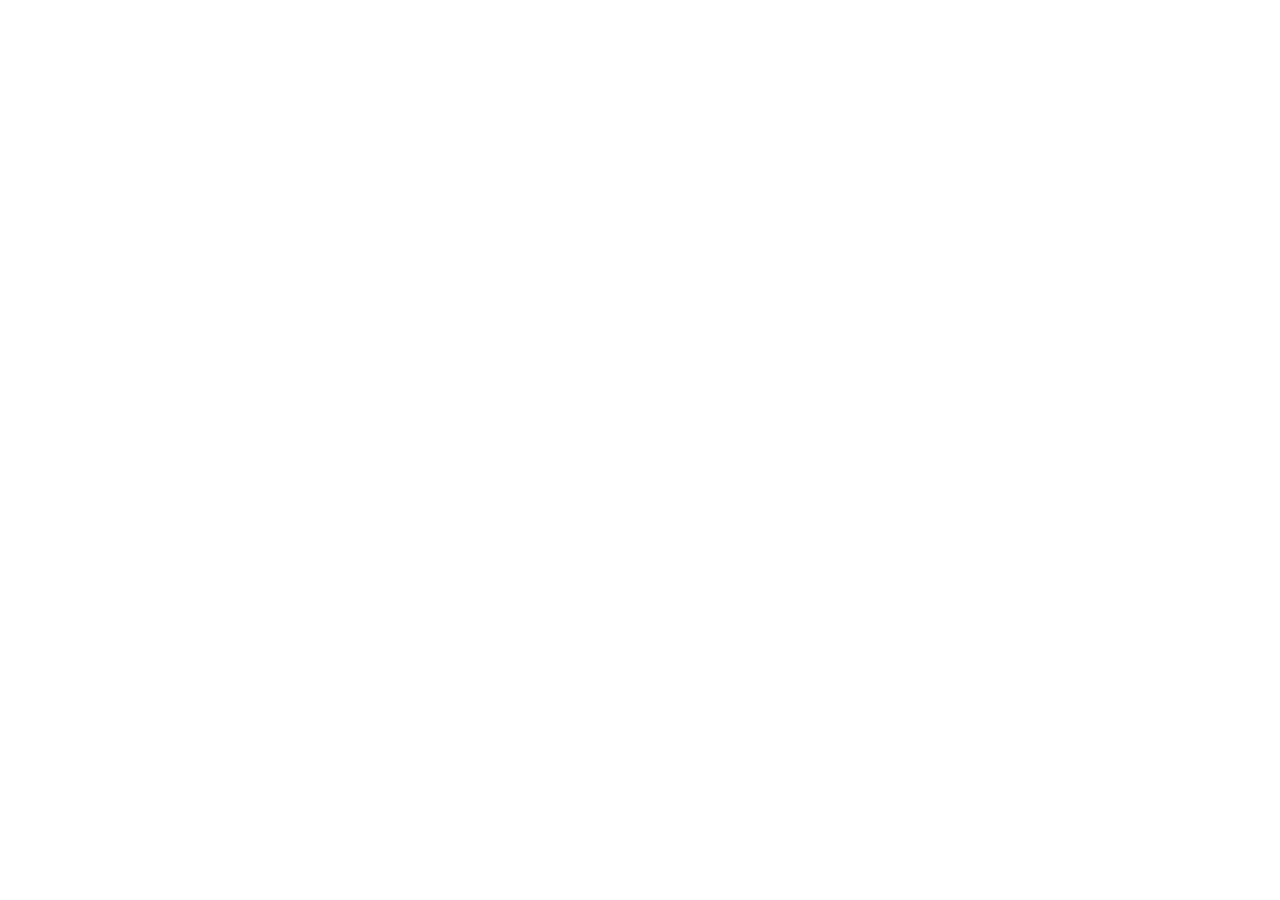
==== index.html @ da3b64e2 "filters" ====
<!DOCTYPE html>
<html lang="en">
<head>
    <meta charset="UTF-8">
    <meta name="viewport" content="width=device-width, initial-scale=1.0">
    <title></title>
</head>
<body>
    <!-- for the nav and title -->
    <header>

    </header>

    <main>
        <!-- for the filters -->
        <aside>

        </aside>
        
        <!-- for the cards -->
        <section>

        </section> 
    </main>
</body>
</html>
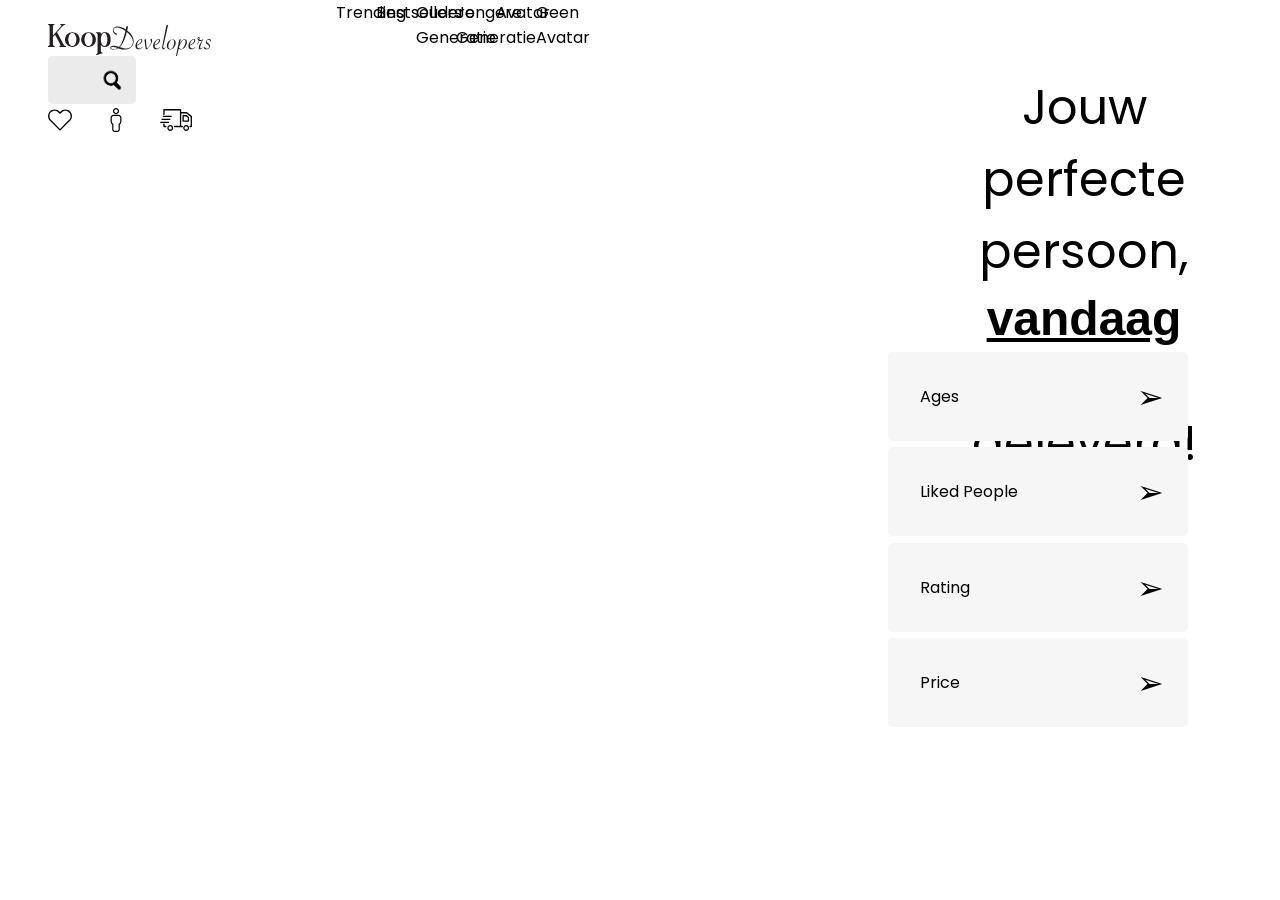
==== commit e69cc73a: "first combine" ====
--- a/index.html
+++ b/index.html
@@ -4,18 +4,122 @@
     <meta charset="UTF-8">
     <meta name="viewport" content="width=device-width, initial-scale=1.0">
     <title></title>
+
+    <link rel="stylesheet" href="filters.css" />
+    <link rel="stylesheet" href="nav.css">
+    <link rel="stylesheet" href="style.css">
+
+    <link rel="preconnect" href="https://fonts.googleapis.com">
+    <link rel="preconnect" href="https://fonts.gstatic.com" crossorigin>
+    <link
+        href="https://fonts.googleapis.com/css2?family=Poppins:ital,wght@0,100;0,200;0,300;0,400;0,500;0,600;0,700;0,800;0,900;1,100;1,200;1,300;1,400;1,500;1,600;1,700;1,800;1,900&display=swap"
+        rel="stylesheet">
 </head>
 <body>
-    <!-- for the nav and title -->
-    <header>
+    <div id="header">
+        <header>
+            <img src="img/Logoversie2.svg" alt="koop hier je developer logo">
+            <form action="">
+                <input type="text" placeholder="Zoek naar jou favoriete WEB Developer...">
+                <img src="img/search.png" alt="search">
+            </form>
+            <div>
+                <img src="img/heart.svg" alt="favoriet">
+                <img src="img/icon.svg" alt="icon">
+                <img src="img/delivery-truck.svg" alt="winkelmandje">
+            </div>
+        </header>
+    </div>
 
-    </header>
+    <nav>
+        <ul>
+            <li>Trending</li>
+            <li>Bestsellers</li>
+            <li>oudere generatie</li>
+            <li>jongere generatie</li>
+            <li>avatar</li>
+            <li>geen avatar</li>
+        </ul>
+    </nav>
 
     <main>
+        <section>
+            <h1> Jouw perfecte persoon, </h1>
+            <h2> <span>vandaag</span> nog geleverd!</h2>
+        </section>
         <!-- for the filters -->
-        <aside>
 
-        </aside>
+        <div id="filter-block">
+                <details>
+                  <summary>Ages</summary>
+                  <div>
+                    <label for="age1"
+                      >young
+                      <input type="checkbox" id="age1" />
+                    </label>
+          
+                    <label for="age2"
+                      >normal
+                      <input type="checkbox" id="age2" />
+                    </label>
+          
+                    <label for="age3"
+                      >old
+                      <input type="checkbox" id="age3" />
+                    </label>
+                  </div>
+                </details>
+          
+                <details>
+                  <summary>Liked People</summary>
+                  <div>
+                    <label for="lp1">Show liked people
+                    <input type="checkbox" id="lp1" />
+                  </label>
+                  </div>
+                </details>
+          
+                <details>
+                  <summary>Rating</summary>
+                  <div>
+                    <label for="r1"
+                      >1 star
+                      <input type="checkbox" id="r1" />
+                    </label>
+                    <label for="r2"
+                      >2 stars
+                      <input type="checkbox" id="r2" />
+                    </label>
+                    <label for="r3"
+                      >3 stars
+                      <input type="checkbox" id="r3" />
+                    </label>
+                    <label for="r4"
+                      >4 stars
+                      <input type="checkbox" id="r4" />
+                    </label>
+                    <label for="r5"
+                      >5 stars
+                      <input type="checkbox" id="r5" />
+                    </label>
+                  </div>
+                </details>
+
+                <details>
+                    <summary>Price</summary>
+                    <div>
+                      <label for="price1"
+                        >Cheap
+                        <input type="checkbox" id="price1" />
+                      </label>
+            
+                      <label for="price2"
+                        >Expensive
+                        <input type="checkbox" id="price2" />
+                      </label>
+                    </div>
+                  </details>
+        </div>
         
         <!-- for the cards -->
         <section>
--- a/filters.css
+++ b/filters.css
@@ -0,0 +1,201 @@
+:root{
+    --filter-block-color: #F6F6F6;
+    --content-block-color: #3a6fba;
+}
+
+body{
+    background-color: white;
+    display: flex;
+
+    font-family: "Poppins", serif;
+    font-weight: 400;
+    font-style: normal;
+
+}
+
+body > div:nth-of-type(1){
+
+}
+
+body > div:nth-of-type(2){
+    padding-left: 5em;
+    width: 100%;
+
+    background-color: var(--content-block-color);
+
+    container-type: inline-size;
+    container-name: content-block;
+}
+
+
+li{
+    width: 1em;
+    height: 2em;
+}
+
+ul{
+    padding: 0;
+    margin: 0;
+    list-style: none;
+
+
+    display: flex;
+    flex-wrap: wrap;
+    flex-direction: row;
+    gap: 25%;
+}
+
+
+#filter-block{
+    display: flex;
+    flex-direction: column;
+    gap: .4em;
+}
+
+details {
+    width: 300px;
+    height: auto;
+    transition: height 0.7s ease; /* Smooth transition for height */
+    padding: 2em;
+
+    border-radius: 5px;
+
+    display: flex;
+    flex-direction: column;
+
+
+    background-color: var(--filter-block-color);
+}
+
+details[open] {
+    height: auto; /* Allows the height to adjust when expanded */
+}
+
+details[open] > div {
+    display: flex;
+    flex-direction: column;
+    justify-content: flex-end;
+    margin-top: 2em;
+    gap: .3em;
+}
+
+
+
+details[open] label{
+    display: flex;
+    flex-direction: row-reverse;
+    justify-content: flex-end;
+    gap: 2em;
+
+    
+}
+
+details[open] input{
+    display: inline-block;
+    align-self: self-start;
+
+    /* all: unset; */
+
+    background-color: white;
+    border-radius: 0;
+    border: none;
+    width: 1em;
+    height: 1em;
+    pointer-events: visible;
+
+}
+
+details[open] input:checked{
+    color: black;
+    background-color: white;
+}
+
+details summary {
+    list-style: none; /* Remove default arrow */
+    display: flex;
+    justify-content: space-between;
+    cursor: pointer;
+}
+
+details summary::after {
+    content: "➢"; /* Custom arrow */
+    scale: 2;
+    transition: transform 0.3s;
+}
+
+details[open] summary::after {
+    transform: rotate(90deg);
+    /* transform: scale(2); */
+}
+
+
+/* #region Filtering */
+/* ages */
+:has(#age1:checked) li:has(.normal), :has(#age1:checked) li:has(.old) {
+    color: blue;
+    display: none;
+}
+
+:has(#age2:checked) li:has(.young), :has(#age2:checked) li:has(.old) {
+    color: blue;
+    display: none;
+}
+
+:has(#age3:checked) li:has(.young),:has(#age3:checked) li:has(.normal)  {
+    color: blue;
+    display: none;
+}
+
+/* liked */
+:has(#lp1:checked) li:has(.unliked) {
+    color: blue;
+    display: none;
+}
+
+/* rating */
+:has(#r1:checked) li:has(:is(.rating-2, .rating-3, .rating-4, .rating-5)) {
+    color: blue;
+    display: none;
+}
+
+:has(#r2:checked) li:has(:is(.rating-1, .rating-3, .rating-4, .rating-5)) {
+    color: blue;
+    display: none;
+}
+
+:has(#r3:checked) li:has(:is(.rating-2, .rating-1, .rating-4, .rating-5)) {
+    color: blue;
+    display: none;
+}
+
+:has(#r4:checked) li:has(:is(.rating-2, .rating-3, .rating-1, .rating-5)) {
+    color: blue;
+    display: none;
+}
+
+:has(#r5:checked) li:has(:is(.rating-2, .rating-3, .rating-4, .rating-1)) {
+    color: blue;
+    display: none;
+}
+/* #endregion */
+
+
+/* #region Content query */
+@container content-block (min-width: 200px) {
+    p {
+     color: red;
+    }
+  }
+
+  @container content-block (min-width: 480px) {
+     p {
+     color: yellow;
+    }
+  }
+
+  @container content-block (min-width: 640px) {
+    p {
+     color: blue;
+    }
+  }
+/* #endregion */
--- a/nav.css
+++ b/nav.css
@@ -0,0 +1,120 @@
+.poppins-regular {
+    font-family: "Poppins", serif;
+    font-weight: 400;
+    font-style: normal;
+  }
+   
+*{
+    box-sizing: border-box;
+    margin: 0;
+    font-family: Poppins, Helvetica, sans-serif;
+}
+
+body>div{
+    container-name: headerTest;
+    container-type: inline-size;
+}
+
+header {
+    display: flex;
+    flex-direction: row;
+    flex-wrap: wrap;
+    align-items: center;
+    justify-content: space-between;
+    padding: 1.5em 3em;
+    column-gap: 4em;
+    
+}
+
+header > img {
+    height: 2em;
+    flex: 1;
+    justify-content: flex-start;
+
+}
+
+header > form {
+    display: flex;
+    flex-direction: row;
+    justify-content: center;
+    align-items: center;
+    flex: 4;
+    background-color: rgb(235, 235, 235);
+    border-radius: .3em;
+
+}
+header > form img{
+    width: 3em;
+    height: 3em;
+}
+
+header > div {
+    flex: 1;
+    display: flex;
+    gap:2em;
+    justify-content: flex-end;
+    align-items: center;
+}
+
+header > div img {
+    width: 1.5em;
+    height: 1.5em;
+}
+
+header > div img:nth-child(3){
+    width: 2em;
+    height: 2em;
+
+}
+
+header > form input{
+    background-color: transparent;
+    border: none;
+
+    padding: 1em 1.5em;
+    width: 100%;
+}
+
+header > form input::placeholder{
+    font-weight: 500;
+    color:black;
+}
+
+nav {
+    width: 100%;
+    text-align: center;
+}
+
+nav ul {
+    display: flex;
+    flex-direction: row;
+    list-style: none;
+    justify-content: center;
+    gap: 1.5em;
+    margin: 0;
+    padding: 0;
+    text-transform: capitalize;
+}
+
+main > h1{
+    font-size: 3em;
+    text-align: center;
+    width: 60%;
+    margin: auto;
+    padding-top: 1.5em;
+    font-weight: 400;
+}
+
+main > h2{
+    font-size: 3em;
+    text-align: center;
+    width: 60%;
+    margin: auto;
+    font-weight: 400;
+    line-height: 1.3em;
+}
+
+main > h2 span{
+    font-weight: 700;
+    text-decoration: underline;
+}
--- a/style.css
+++ b/style.css
@@ -0,0 +1,313 @@
+:root{
+    --filter-block-color: #F6F6F6;
+    --content-block-color: #3a6fba;
+}
+
+
+/* body */
+body{
+    box-sizing: border-box;
+    margin: 0;
+    font-family: Poppins, Helvetica, sans-serif;
+
+    background-color: white;
+    display: flex;
+}
+
+
+/* #region header */
+
+#header{
+    container-name: headerTest;
+    container-type: inline-size;
+}
+
+header {
+    display: flex;
+    flex-direction: row;
+    flex-wrap: wrap;
+    align-items: center;
+    justify-content: space-between;
+    padding: 1.5em 3em;
+    column-gap: 4em;
+    
+}
+
+header > img {
+    height: 2em;
+    flex: 1;
+    justify-content: flex-start;
+
+}
+
+header > form {
+    display: flex;
+    flex-direction: row;
+    justify-content: center;
+    align-items: center;
+    flex: 4;
+    background-color: rgb(235, 235, 235);
+    border-radius: .3em;
+
+}
+header > form img{
+    width: 3em;
+    height: 3em;
+}
+
+header > div {
+    flex: 1;
+    display: flex;
+    gap:2em;
+    justify-content: flex-end;
+    align-items: center;
+}
+
+header > div img {
+    width: 1.5em;
+    height: 1.5em;
+}
+
+header > div img:nth-child(3){
+    width: 2em;
+    height: 2em;
+
+}
+
+header > form input{
+    background-color: transparent;
+    border: none;
+
+    padding: 1em 1.5em;
+    width: 100%;
+}
+
+header > form input::placeholder{
+    font-weight: 500;
+    color:black;
+}
+
+/* #endregion */
+
+/* #region navigation  */
+nav {
+    width: 100%;
+    text-align: center;
+}
+
+nav ul {
+    display: flex;
+    flex-direction: row;
+    list-style: none;
+    justify-content: center;
+    gap: 1.5em;
+    margin: 0;
+    padding: 0;
+    text-transform: capitalize;
+}
+/* #endregion */
+
+/* #region title section */
+main section:first-of-type{
+    height: 22em;
+}
+
+main section h1{
+    font-size: 3em;
+    text-align: center;
+    width: 60%;
+    margin: auto;
+    padding-top: 1.5em;
+    font-weight: 400;
+}
+
+main section h2{
+    font-size: 3em;
+    text-align: center;
+    width: 60%;
+    margin: auto;
+    font-weight: 400;
+    line-height: 1.3em;
+}
+
+main section h2 span{
+    font-weight: 700;
+    text-decoration: underline;
+}
+
+
+
+/* #endregion */
+
+/* #region filter block */
+main div:first-of-type{
+    display: flex;
+    flex-direction: column;
+    gap: .4em;
+}
+
+main details{
+    width: 300px;
+    height: auto;
+    transition: height 0.7s ease; /* Smooth transition for height */
+    padding: 2em;
+
+    border-radius: 5px;
+
+    display: flex;
+    flex-direction: column;
+
+
+    background-color: var(--filter-block-color);
+}
+
+main details[open] {
+    height: auto; /* Allows the height to adjust when expanded */
+}
+
+main details[open] > div {
+    display: flex;
+    flex-direction: column;
+    justify-content: flex-end;
+    margin-top: 2em;
+    gap: .3em;
+}
+
+
+
+details[open] label{
+    display: flex;
+    flex-direction: row-reverse;
+    justify-content: flex-end;
+    gap: 2em;
+
+    
+}
+
+main details[open] input{
+    display: inline-block;
+    align-self: self-start;
+
+    /* all: unset; */
+
+    background-color: white;
+    border-radius: 0;
+    border: none;
+    width: 1em;
+    height: 1em;
+    pointer-events: visible;
+
+}
+
+main details[open] input:checked{
+    color: black;
+    background-color: white;
+}
+
+main details summary {
+    list-style: none; /* Remove default arrow */
+    display: flex;
+    justify-content: space-between;
+    cursor: pointer;
+}
+
+main details summary::after {
+    content: "➢"; /* Custom arrow */
+    scale: 2;
+    transition: transform 0.3s;
+}
+
+main details[open] summary::after {
+    transform: rotate(90deg);
+    /* transform: scale(2); */
+}
+/* #endregion */
+
+/* #region cards block */
+
+/* #endregion */
+
+
+/* #region Filtering */
+/* ages */
+:has(#age1:checked) li:has(.normal), :has(#age1:checked) li:has(.old) {
+    color: blue;
+    display: none;
+}
+
+:has(#age2:checked) li:has(.young), :has(#age2:checked) li:has(.old) {
+    color: blue;
+    display: none;
+}
+
+:has(#age3:checked) li:has(.young),:has(#age3:checked) li:has(.normal)  {
+    color: blue;
+    display: none;
+}
+
+/* liked */
+:has(#lp1:checked) li:has(.unliked) {
+    color: blue;
+    display: none;
+}
+
+/* rating */
+:has(#r1:checked) li:has(:is(.rating-2, .rating-3, .rating-4, .rating-5)) {
+    color: blue;
+    display: none;
+}
+
+:has(#r2:checked) li:has(:is(.rating-1, .rating-3, .rating-4, .rating-5)) {
+    color: blue;
+    display: none;
+}
+
+:has(#r3:checked) li:has(:is(.rating-2, .rating-1, .rating-4, .rating-5)) {
+    color: blue;
+    display: none;
+}
+
+:has(#r4:checked) li:has(:is(.rating-2, .rating-3, .rating-1, .rating-5)) {
+    color: blue;
+    display: none;
+}
+
+:has(#r5:checked) li:has(:is(.rating-2, .rating-3, .rating-4, .rating-1)) {
+    color: blue;
+    display: none;
+}
+
+/* price */
+:has(#price1:checked) li:has(.expensive){
+    color: blue;
+    display: none;
+}
+
+:has(#price2:checked) li:has(.cheap){
+    color: blue;
+    display: none;
+}
+
+/* #endregion */
+
+
+/* #region Content query */
+@container content-block (min-width: 200px) {
+    p {
+     color: red;
+    }
+  }
+
+  @container content-block (min-width: 480px) {
+     p {
+     color: yellow;
+    }
+  }
+
+  @container content-block (min-width: 640px) {
+    p {
+     color: blue;
+    }
+  }
+/* #endregion */
+
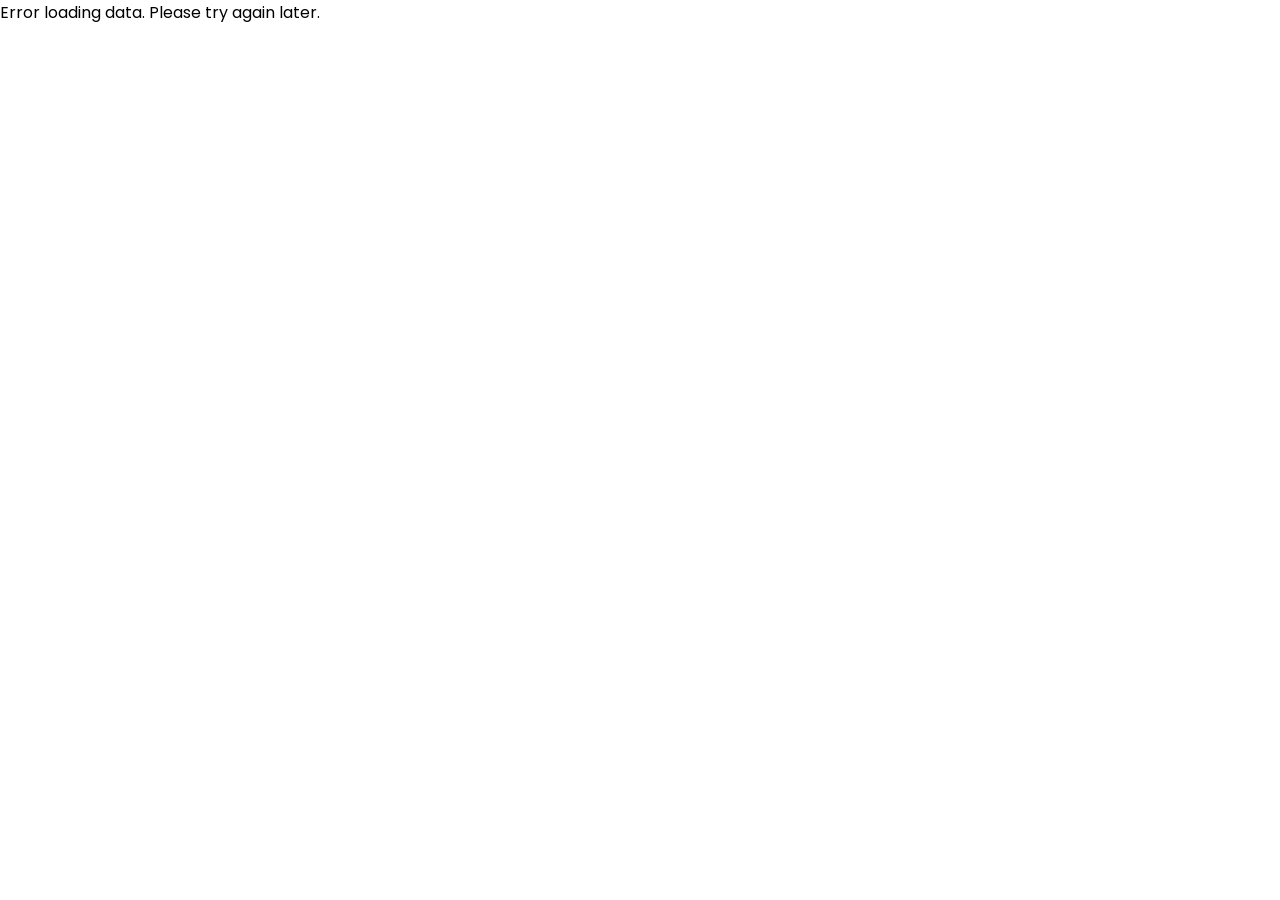
==== commit 6948b81e: "the merge problems!" ====
--- a/index.html
+++ b/index.html
@@ -43,12 +43,13 @@
     </nav>
 
     <main>
+
         <section>
             <h1> Jouw perfecte persoon, </h1>
             <h2> <span>vandaag</span> nog geleverd!</h2>
         </section>
         <!-- for the filters -->
-
+        <div id="market">
         <div id="filter-block">
                 <details>
                   <summary>Ages</summary>
@@ -122,9 +123,12 @@
         </div>
         
         <!-- for the cards -->
-        <section>
-
-        </section> 
+        <div id="card-block">
+            <section>
+            </section>
+        </div>
+        </div>
     </main>
+    <script src="fetch.js"></script>
 </body>
 </html>
--- a/style.css
+++ b/style.css
@@ -1,6 +1,12 @@
 :root{
     --filter-block-color: #F6F6F6;
     --content-block-color: #3a6fba;
+
+    --background: #eee;
+    --blue: #44b;
+    --yellow: #c49f0c;
+    --red: red;
+    --white: #fff;
 }
 
 
@@ -12,6 +18,11 @@
 
     background-color: white;
     display: flex;
+}
+
+#market{
+    display: flex;
+
 }
 
 
@@ -92,7 +103,7 @@
 /* #region navigation  */
 nav {
     width: 100%;
-    text-align: center;
+    overflow-x: scroll;
 }
 
 nav ul {
@@ -140,7 +151,7 @@
 /* #endregion */
 
 /* #region filter block */
-main div:first-of-type{
+#filter-block{
     display: flex;
     flex-direction: column;
     gap: .4em;
@@ -224,9 +235,121 @@
 /* #endregion */
 
 /* #region cards block */
-
-/* #endregion */
-
+#card-block {
+    container-name: article;
+    container-type: inline-size;
+    width: 100%;
+}
+#card-block  section{
+    padding: 1em;
+    display: grid;
+    grid-template-columns: 1fr 1fr 1fr 1fr;
+    gap: .5em;
+    row-gap: 3em;
+    justify-items: center;
+}
+
+#card-block section article {
+    display: flex;
+    flex-direction: column;
+    width: 13em;
+    background-color: var(--background);
+    position: relative;
+}
+
+
+/* afbeelding */
+main div:nth-of-type(2) section article img {
+    width: 100%;
+    aspect-ratio: 1;
+}
+
+/* sterren */
+main div:nth-of-type(2) section article > div > div > p {
+    display: inline;
+    color: transparent;
+    -webkit-text-stroke: 1px var(--yellow);
+}
+
+main div:nth-of-type(2) section article > div > div {
+    display: inline;
+}
+
+/* like button */
+main div:nth-of-type(2) section article > div label {
+    display: inline-block;
+    height: 1em;
+    aspect-ratio: 1;
+    cursor: pointer;
+}
+
+svg {
+    stroke: var(--red);
+    stroke-width: 20;
+    fill: transparent;
+    transition: fill .2s;
+}
+
+/* liken input */
+main div:nth-of-type(2) section article > div input {
+    display: none;
+}
+
+/* sterren en like div */
+main div:nth-of-type(2) section article > div {
+    display: flex;
+    align-items: center;
+    justify-content: space-between;
+    margin: .5em 0;
+}
+
+
+/* hartje vullen bij input:checked */
+main div:nth-of-type(2) section article > div:has(:checked) label svg {
+    fill: var(--red);
+}
+
+
+main div:nth-of-type(2) section article button {
+    background-color: var(--blue);
+    color: var(--white);
+    width: fit-content;
+    border: none;
+    border-radius: .25em;
+    padding: .5em 1em;
+    display: inline-block;
+    position: absolute;
+    right: 1em;
+    bottom: .5em;
+    cursor: pointer;
+}
+
+main div:nth-of-type(2) section article h3:last-of-type {
+    display: inline;
+    position: absolute;
+    bottom: .5em;
+    left: 1em;
+}
+
+main div:nth-of-type(2) section article p {
+    margin-bottom: 2.5em !important;
+}
+
+main div:nth-of-type(2) section article > div, article h3:not(:last-of-type), article > p {
+    margin-left: 1em;
+    margin-right: 1em;
+}
+
+.rating-5 p:nth-last-child(n + 1),
+.rating-4 p:nth-last-child(n + 2),
+.rating-3 p:nth-last-child(n + 3),
+.rating-2 p:nth-last-child(n + 4),
+.rating-1 p:nth-last-child(n + 5) {
+    color: var(--yellow);
+}
+
+
+/* #endregion */
 
 /* #region Filtering */
 /* ages */
@@ -289,7 +412,6 @@
 }
 
 /* #endregion */
-
 
 /* #region Content query */
 @container content-block (min-width: 200px) {
@@ -309,5 +431,47 @@
      color: blue;
     }
   }
-/* #endregion */
-
+
+
+  @container headerTest (max-width: 1000px) {
+    header{
+        gap: 0;
+    }
+     header > img {
+        height: 3em;
+        flex:unset;
+    }
+    
+    header > form {
+        width: 30%;
+        background-color: transparent;
+    }
+    form input{
+        display: none;
+    }
+    header > div {
+        flex: unset;
+        justify-content: center;
+    }
+}
+
+
+@container article (max-width: 860px){
+    section {
+        grid-template-columns: 1fr 1fr 1fr;
+    }
+}
+
+@container article (max-width: 672px){
+    section {
+        grid-template-columns: 1fr 1fr;
+    }
+}
+
+@container article (max-width: 456px){
+    section {
+        grid-template-columns: 1fr;
+    }
+}
+/* #endregion */
+
